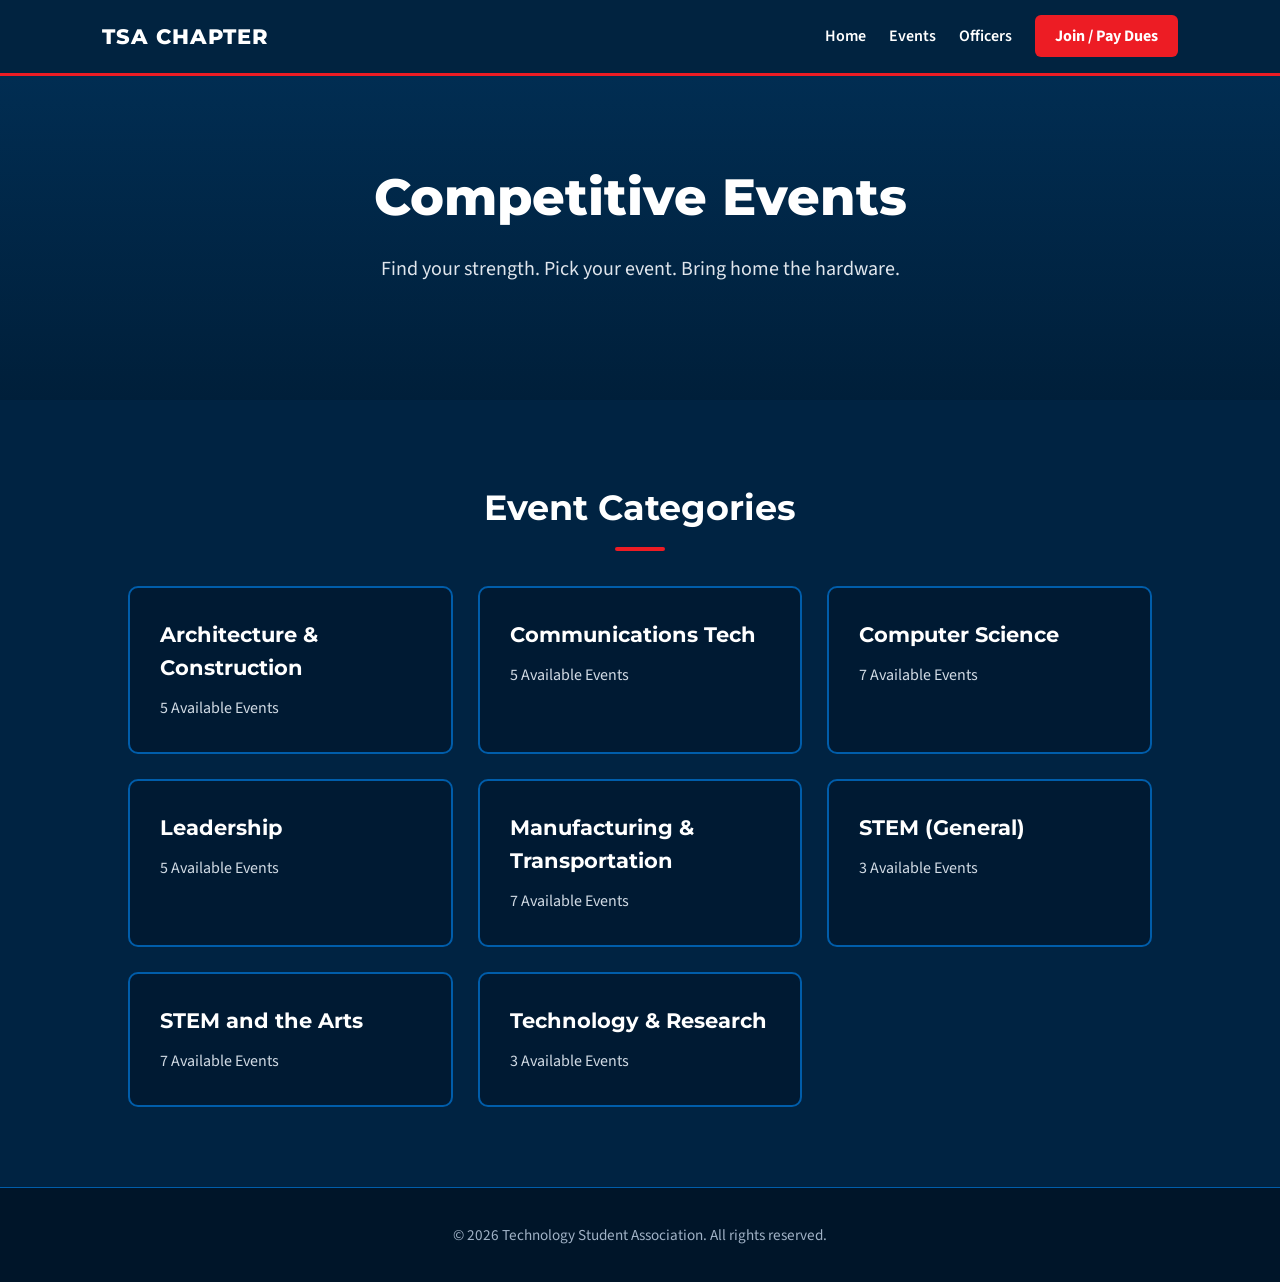
==== events.html @ 04e241da "Create events.html" ====
<!DOCTYPE html>
<html lang="en">
<head>
    <meta charset="UTF-8">
    <meta name="viewport" content="width=device-width, initial-scale=1.0">
    <title>Competitive Events | TSA Chapter</title>
    <link rel="stylesheet" href="style.css">
</head>
<body>

    <header>
        <div class="logo">TSA Chapter</div>
        <nav>
            <a href="index.html">Home</a>
            <a href="events.html">Events</a>
            <a href="index.html#officers">Officers</a>
            <a href="index.html#join" class="btn-join">Join / Pay Dues</a>
        </nav>
    </header>

    <section class="hero" style="padding: 80px 20px; border-bottom: none;">
        <h1>Competitive Events</h1>
        <p>Find your strength. Pick your event. Bring home the hardware.</p>
    </section>

    <section class="container alt-bg">
        <h2>Event Categories</h2>
        <div class="grid">
            
            <div class="card">
                <h3>Architecture & Construction</h3>
                <p>5 Available Events</p>
                </div>

            <div class="card">
                <h3>Communications Tech</h3>
                <p>5 Available Events</p>
            </div>

            <div class="card">
                <h3>Computer Science</h3>
                <p>7 Available Events</p>
            </div>

            <div class="card">
                <h3>Leadership</h3>
                <p>5 Available Events</p>
            </div>

            <div class="card">
                <h3>Manufacturing & Transportation</h3>
                <p>7 Available Events</p>
            </div>

            <div class="card">
                <h3>STEM (General)</h3>
                <p>3 Available Events</p>
            </div>

            <div class="card">
                <h3>STEM and the Arts</h3>
                <p>7 Available Events</p>
            </div>

            <div class="card">
                <h3>Technology & Research</h3>
                <p>3 Available Events</p>
            </div>

        </div>
    </section>

    <footer>
        <p>&copy; 2026 Technology Student Association. All rights reserved.</p>
    </footer>

</body>
</html>
---- style.css ----
/* Import Fonts: Source Sans 3 & Montserrat (Proxima Nova alternative) */
@import url('https://fonts.googleapis.com/css2?family=Montserrat:wght@600;700;800&family=Source+Sans+3:ital,wght@0,300;0,400;0,600;1,400&display=swap');

/* Global Styles */
* {
    margin: 0;
    padding: 0;
    box-sizing: border-box;
}

body {
    background-color: #012d52; /* Primary Deep Blue Background */
    color: #ffffff;            /* White Main Text */
    font-family: 'Source Sans 3', -apple-system, BlinkMacSystemFont, sans-serif;
    line-height: 1.6;
}

/* Headings use the Proxima Nova style font */
h1, h2, h3, h4, h5, h6, .logo {
    font-family: 'Montserrat', -apple-system, BlinkMacSystemFont, sans-serif;
}

/* Header & Navigation */
header {
    display: flex;
    justify-content: space-between;
    align-items: center;
    padding: 20px 8%;
    background-color: #012340; /* Slightly darker shade for header contrast */
    border-bottom: 3px solid #ed1c24; /* Red Accent Line */
    position: sticky;
    top: 0;
    z-index: 100;
}

.logo {
    font-weight: 800;
    font-size: 1.3rem;
    color: #ffffff;
    letter-spacing: 1px;
    text-transform: uppercase;
}

nav a {
    color: #ffffff;
    text-decoration: none;
    margin-left: 20px;
    font-size: 1rem;
    font-weight: 600;
    transition: color 0.2s ease;
}

nav a:hover {
    color: #ed1c24; /* Red hover accent */
}

.btn-join {
    background-color: #ed1c24; /* Primary Red Accent */
    color: #ffffff !important;
    padding: 10px 20px;
    border-radius: 6px;
    font-weight: 700;
    transition: background 0.2s ease, transform 0.2s ease;
}

.btn-join:hover {
    background-color: #c4131a;
    transform: translateY(-1px);
}

/* Hero Section */
.hero {
    padding: 110px 20px;
    text-align: center;
    background: linear-gradient(180deg, #012d52 0%, #001f3a 100%);
    border-bottom: 2px solid #005daa; /* Secondary Blue Accent */
}

.hero h1 {
    font-size: 3.2rem;
    font-weight: 800;
    margin-bottom: 15px;
    color: #ffffff;
}

.hero p {
    font-size: 1.25rem;
    color: #e0e6ed;
    max-width: 650px;
    margin: 0 auto 35px auto;
}

/* Buttons */
.btn-main {
    display: inline-block;
    background-color: #ed1c24; /* Red Accent */
    color: #ffffff;
    padding: 14px 32px;
    border-radius: 6px;
    text-decoration: none;
    font-family: 'Montserrat', sans-serif;
    font-weight: 700;
    font-size: 1rem;
    box-shadow: 0 4px 14px rgba(237, 28, 36, 0.3);
    transition: background 0.2s ease, transform 0.2s ease;
}

.btn-main:hover {
    background-color: #c4131a;
    transform: translateY(-2px);
}

/* Containers & Layout */
.container {
    padding: 80px 10%;
}

.alt-bg {
    background-color: #002342; /* Soft contrast tone for sections */
}

.text-center {
    text-align: center;
}

h2 {
    font-size: 2.2rem;
    font-weight: 700;
    margin-bottom: 35px;
    text-align: center;
    color: #ffffff;
    position: relative;
}

/* Red accent bar under section titles */
h2::after {
    content: '';
    display: block;
    width: 50px;
    height: 4px;
    background-color: #ed1c24;
    margin: 10px auto 0 auto;
    border-radius: 2px;
}

/* Cards Grid */
.grid {
    display: grid;
    grid-template-columns: repeat(auto-fit, minmax(280px, 1fr));
    gap: 25px;
}

.card {
    background-color: #001a33;
    padding: 30px;
    border-radius: 10px;
    border: 2px solid #005daa; /* Secondary Blue Accent Border */
    transition: transform 0.2s ease, border-color 0.2s ease, box-shadow 0.2s ease;
}

.card:hover {
    transform: translateY(-4px);
    border-color: #ed1c24; /* Switches to Red Accent on hover */
    box-shadow: 0 8px 20px rgba(0, 0, 0, 0.3);
}

.card h3 {
    margin-bottom: 12px;
    color: #ffffff;
    font-size: 1.3rem;
}

.card p {
    color: #d1dbe5;
    font-size: 1rem;
}

/* Footer */
footer {
    text-align: center;
    padding: 35px;
    background-color: #001529;
    color: #a0b2c6;
    font-size: 0.95rem;
    border-top: 1px solid #005daa;
}
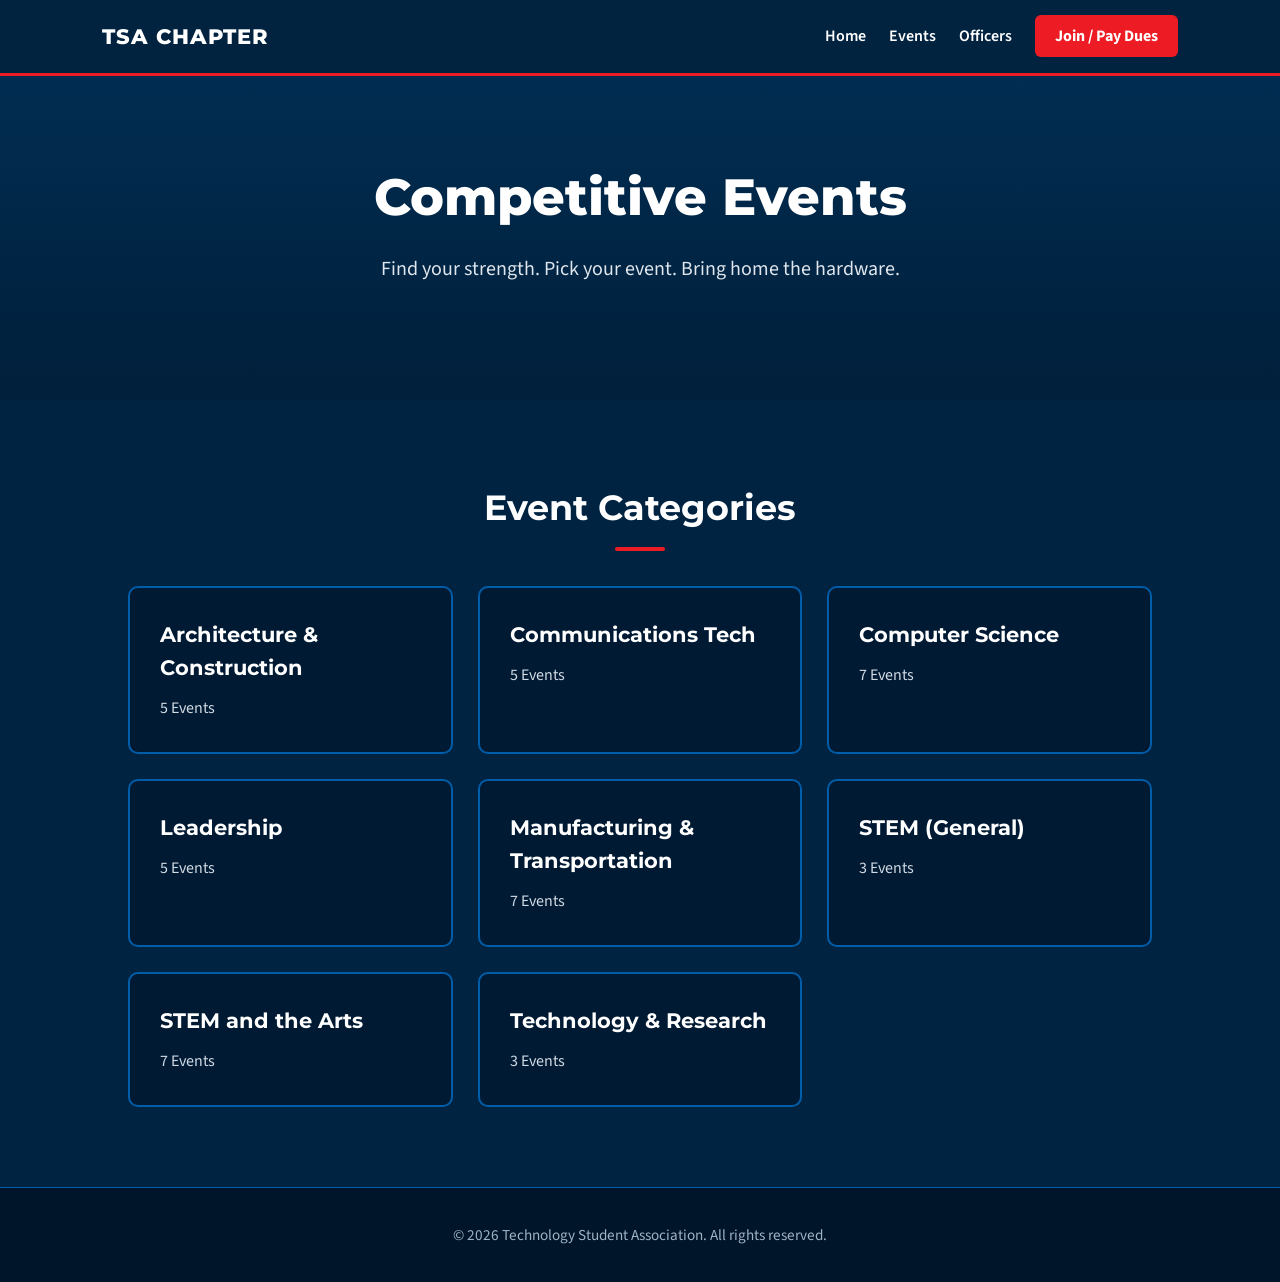
==== commit 90af8c21: "added database" ====
--- a/events.html
+++ b/events.html
@@ -23,56 +23,55 @@
         <p>Find your strength. Pick your event. Bring home the hardware.</p>
     </section>
 
-    <section class="container alt-bg">
+    <section id="main-categories" class="container alt-bg">
         <h2>Event Categories</h2>
         <div class="grid">
-            
-            <div class="card">
+            <div class="card category-card" onclick="showCategory('Architecture & Construction')">
                 <h3>Architecture & Construction</h3>
-                <p>5 Available Events</p>
-                </div>
+                <p>5 Events</p>
+            </div>
+            <div class="card category-card" onclick="showCategory('Communications Tech')">
+                <h3>Communications Tech</h3>
+                <p>5 Events</p>
+            </div>
+            <div class="card category-card" onclick="showCategory('Computer Science')">
+                <h3>Computer Science</h3>
+                <p>7 Events</p>
+            </div>
+            <div class="card category-card" onclick="showCategory('Leadership')">
+                <h3>Leadership</h3>
+                <p>5 Events</p>
+            </div>
+            <div class="card category-card" onclick="showCategory('Manufacturing & Transportation')">
+                <h3>Manufacturing & Transportation</h3>
+                <p>7 Events</p>
+            </div>
+            <div class="card category-card" onclick="showCategory('STEM (General)')">
+                <h3>STEM (General)</h3>
+                <p>3 Events</p>
+            </div>
+            <div class="card category-card" onclick="showCategory('STEM and the Arts')">
+                <h3>STEM and the Arts</h3>
+                <p>7 Events</p>
+            </div>
+            <div class="card category-card" onclick="showCategory('Technology & Research')">
+                <h3>Technology & Research</h3>
+                <p>3 Events</p>
+            </div>
+        </div>
+    </section>
 
-            <div class="card">
-                <h3>Communications Tech</h3>
-                <p>5 Available Events</p>
+    <section id="category-details" class="container alt-bg hidden">
+        <button class="back-btn" onclick="showMain()">&#8592; Back to Categories</button>
+        <h2 id="detail-title">Category Name</h2>
+        <div id="detail-grid" class="grid">
             </div>
-
-            <div class="card">
-                <h3>Computer Science</h3>
-                <p>7 Available Events</p>
-            </div>
-
-            <div class="card">
-                <h3>Leadership</h3>
-                <p>5 Available Events</p>
-            </div>
-
-            <div class="card">
-                <h3>Manufacturing & Transportation</h3>
-                <p>7 Available Events</p>
-            </div>
-
-            <div class="card">
-                <h3>STEM (General)</h3>
-                <p>3 Available Events</p>
-            </div>
-
-            <div class="card">
-                <h3>STEM and the Arts</h3>
-                <p>7 Available Events</p>
-            </div>
-
-            <div class="card">
-                <h3>Technology & Research</h3>
-                <p>3 Available Events</p>
-            </div>
-
-        </div>
     </section>
 
     <footer>
         <p>&copy; 2026 Technology Student Association. All rights reserved.</p>
     </footer>
 
+    <script src="script.js"></script>
 </body>
-</html>
+</html>
--- a/style.css
+++ b/style.css
@@ -184,3 +184,74 @@
     font-size: 0.95rem;
     border-top: 1px solid #005daa;
 }
+
+/* --- New Event Page Specific Styles --- */
+
+/* Utility Classes for JS toggling */
+.hidden {
+    display: none !important;
+}
+
+.fade-enter {
+    animation: fadeIn 0.4s ease-out forwards;
+}
+
+@keyframes fadeIn {
+    from {
+        opacity: 0;
+        transform: translateY(15px);
+    }
+    to {
+        opacity: 1;
+        transform: translateY(0);
+    }
+}
+
+/* Category Card Click State */
+.category-card {
+    cursor: pointer;
+}
+
+/* The Red Accent Tag */
+.tag-red {
+    display: inline-block;
+    background-color: #ed1c24;
+    color: #ffffff;
+    padding: 4px 10px;
+    border-radius: 4px;
+    font-size: 0.75rem;
+    font-weight: 800;
+    letter-spacing: 0.5px;
+    margin-bottom: 15px;
+    text-transform: uppercase;
+}
+
+/* Event Specific Details (Bullet Points) */
+.event-details p {
+    font-size: 0.95rem;
+    margin-bottom: 8px;
+    line-height: 1.4;
+    color: #d1dbe5;
+}
+
+.event-details strong {
+    color: #ffffff;
+}
+
+/* Back Button */
+.back-btn {
+    background: none;
+    border: none;
+    color: #005daa;
+    font-size: 1.1rem;
+    cursor: pointer;
+    font-family: 'Montserrat', sans-serif;
+    font-weight: 700;
+    margin-bottom: 25px;
+    transition: color 0.2s ease, transform 0.2s ease;
+}
+
+.back-btn:hover {
+    color: #ed1c24;
+    transform: translateX(-4px);
+}
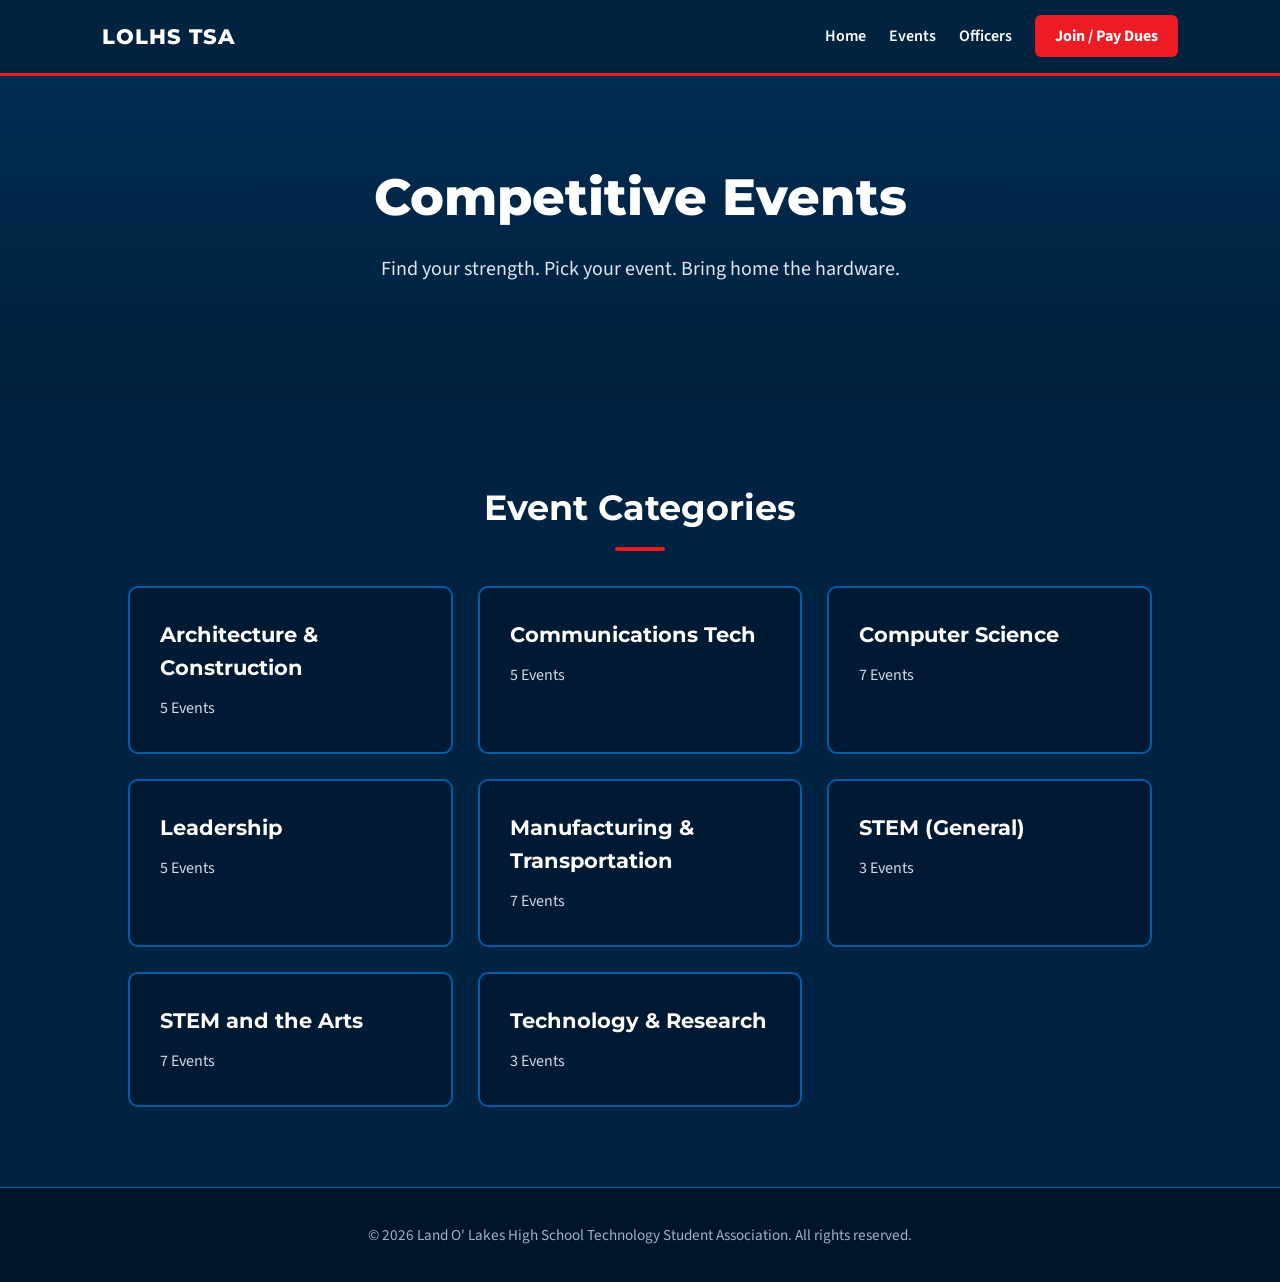
==== commit 5f67917e: "rebranded" ====
--- a/events.html
+++ b/events.html
@@ -3,13 +3,13 @@
 <head>
     <meta charset="UTF-8">
     <meta name="viewport" content="width=device-width, initial-scale=1.0">
-    <title>Competitive Events | TSA Chapter</title>
+    <title>Competitive Events | LOLHS TSA</title>
     <link rel="stylesheet" href="style.css">
 </head>
 <body>
 
     <header>
-        <div class="logo">TSA Chapter</div>
+        <div class="logo">LOLHS TSA</div>
         <nav>
             <a href="index.html">Home</a>
             <a href="events.html">Events</a>
@@ -69,7 +69,7 @@
     </section>
 
     <footer>
-        <p>&copy; 2026 Technology Student Association. All rights reserved.</p>
+        <p>&copy; 2026 Land O' Lakes High School Technology Student Association. All rights reserved.</p>
     </footer>
 
     <script src="script.js"></script>
--- a/style.css
+++ b/style.css
@@ -1,5 +1,5 @@
-/* Import Fonts: Source Sans 3 & Montserrat (Proxima Nova alternative) */
-@import url('https://fonts.googleapis.com/css2?family=Montserrat:wght@600;700;800&family=Source+Sans+3:ital,wght@0,300;0,400;0,600;1,400&display=swap');
+/* Import Fonts: Source Sans 3, Montserrat, and Anton */
+@import url('https://fonts.googleapis.com/css2?family=Anton&family=Montserrat:wght@600;700;800&family=Source+Sans+3:ital,wght@0,300;0,400;0,600;1,400&display=swap');
 
 /* Global Styles */
 * {
@@ -255,3 +255,158 @@
     color: #ed1c24;
     transform: translateX(-4px);
 }
+
+/* --- Cinematic Officer Showcase --- */
+.officer-showcase {
+    display: flex;
+    width: 100%;
+    height: 85vh; /* 85% of the screen height */
+    border-radius: 12px;
+    overflow: hidden;
+    box-shadow: 0 15px 35px rgba(0,0,0,0.5);
+}
+
+.officer {
+    flex: 1;
+    position: relative;
+    overflow: hidden;
+    cursor: pointer;
+    transition: flex .55s cubic-bezier(.77,0,.18,1);
+    background: linear-gradient(180deg, rgba(255,255,255,.06), rgba(0,0,0,.18));
+    border-left: 1px solid rgba(255,255,255,.15);
+}
+
+.officer:first-child {
+    border-left: none;
+}
+
+/* Expand on Hover OR Click */
+.officer:hover, .officer.active {
+    flex: 4;
+}
+
+.officer.inactive {
+    flex: .65;
+}
+
+.photo {
+    position: absolute;
+    inset: 0;
+    background-size: cover;
+    background-position: center 20%;
+    filter: brightness(.55) grayscale(40%);
+    transition: .45s;
+    z-index: 1;
+}
+
+/* Adjust photo brightness when expanded */
+.officer:hover .photo, .officer.active .photo {
+    filter: brightness(.45) grayscale(0%);
+}
+
+.white-bar {
+    position: absolute;
+    left: 0;
+    top: 0;
+    width: 4px;
+    height: 100%;
+    background: #ed1c24; /* Swapped to TSA Red */
+    opacity: 0;
+    transition: .3s;
+    z-index: 2;
+}
+
+/* Hide the red bar when expanded */
+.officer:hover .white-bar, .officer.active .white-bar {
+    opacity: 0;
+}
+
+.vertical-name {
+    position: absolute;
+    left: 50%;
+    top: 50%;
+    transform: translate(-50%,-50%) rotate(-90deg);
+    white-space: nowrap;
+    font-family: 'Anton', sans-serif;
+    letter-spacing: 3px;
+    font-size: 1.1rem;
+    color: rgba(255,255,255,.7);
+    transition: .35s;
+    pointer-events: none;
+    z-index: 2;
+}
+
+/* Hide the vertical role text when expanded */
+.officer:hover .vertical-name, .officer.active .vertical-name {
+    opacity: 0;
+}
+
+.content {
+    position: absolute;
+    left: 0;
+    right: 0;
+    bottom: 0;
+    opacity: 0;
+    transition: .35s;
+    pointer-events: none;
+    z-index: 3;
+    transform: translateY(20px);
+}
+
+/* Reveal the Name/Role panel when expanded */
+.officer:hover .content, .officer.active .content {
+    opacity: 1;
+    pointer-events: auto;
+    transform: translateY(0);
+}
+
+.title-panel {
+    background: rgba(1, 45, 82, 0.95); /* TSA Dark Blue */
+    padding: 20px;
+    border-top: 3px solid #ed1c24;
+}
+
+.title-panel .name {
+    font-family: 'Anton', sans-serif;
+    color: white;
+    font-size: 2rem;
+    letter-spacing: 1.5px;
+    text-transform: uppercase;
+    line-height: 1;
+}
+
+.title-panel .role {
+    font-family: 'Montserrat', sans-serif;
+    font-weight: 700;
+    margin-top: 5px;
+    font-size: 0.85rem;
+    letter-spacing: 3px;
+    text-transform: uppercase;
+    color: #ed1c24; /* Red accent */
+}
+
+.close {
+    position: absolute;
+    top: 15px;
+    right: 15px;
+    width: 35px;
+    height: 35px;
+    border-radius: 50%;
+    background: #ed1c24;
+    color: white;
+    display: flex;
+    align-items: center;
+    justify-content: center;
+    font-family: 'Montserrat', sans-serif;
+    font-size: 16px;
+    font-weight: bold;
+    opacity: 0;
+    transition: .3s;
+    z-index: 4;
+    cursor: pointer;
+    box-shadow: 0 4px 10px rgba(0,0,0,0.3);
+}
+
+.officer.active .close {
+    opacity: 1;
+}
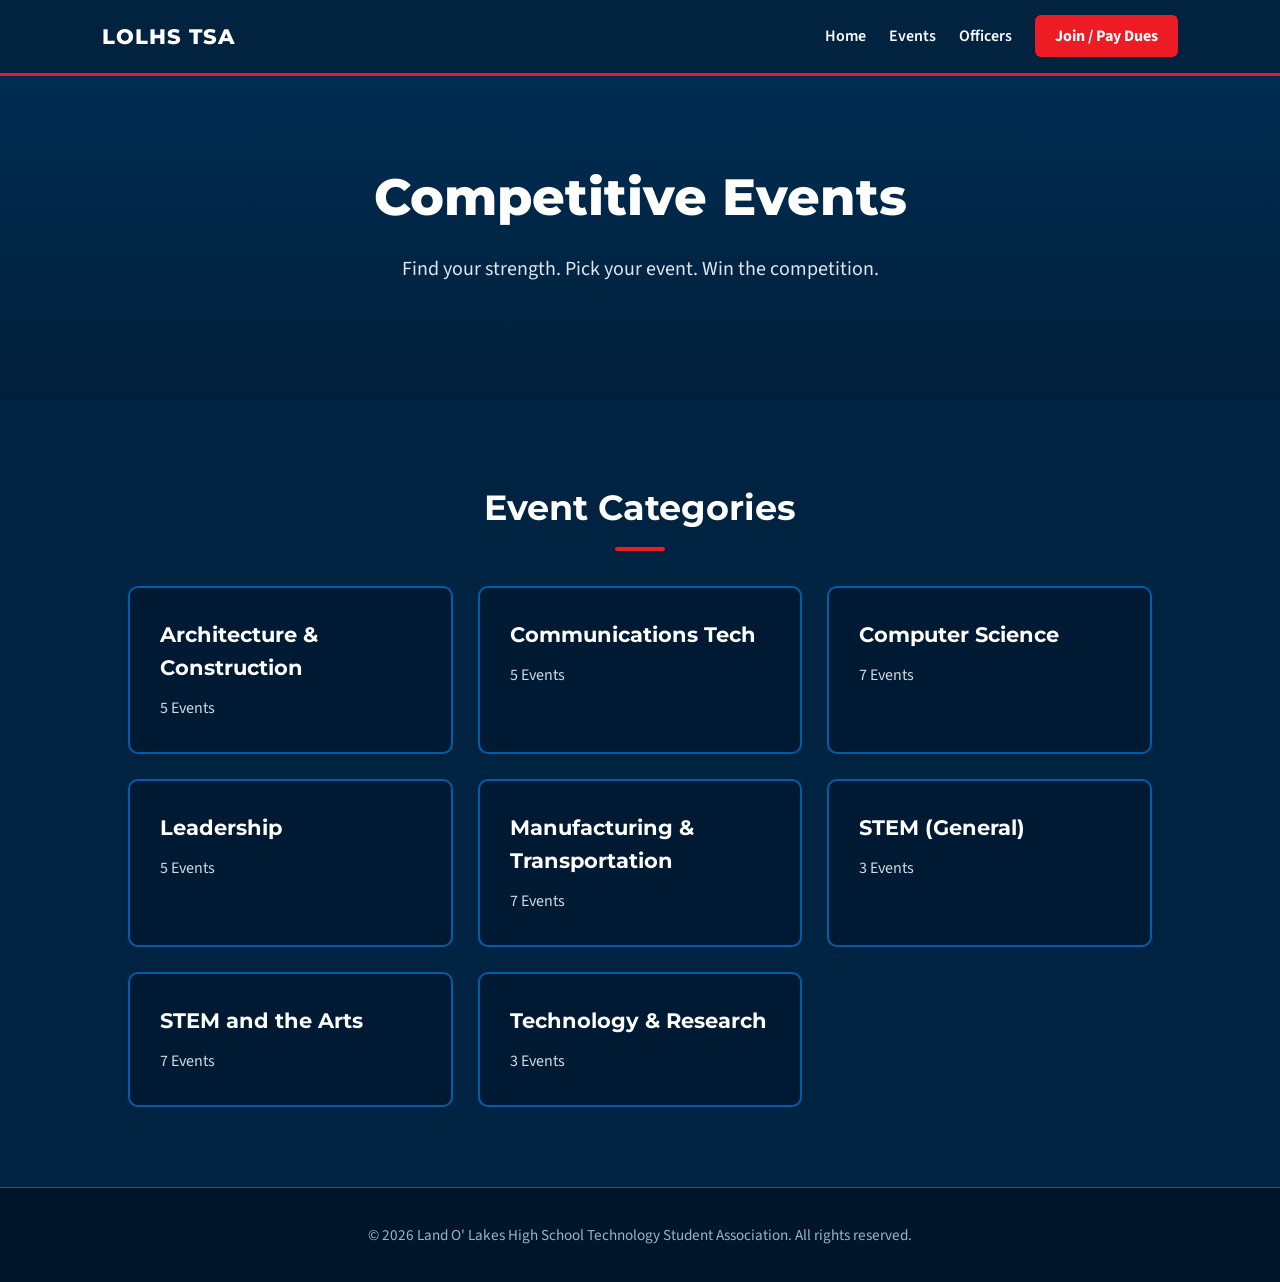
==== commit 9ba30c07: "major" ====
--- a/events.html
+++ b/events.html
@@ -1,11 +1,14 @@
 <!DOCTYPE html>
 <html lang="en">
-<head>
-    <meta charset="UTF-8">
-    <meta name="viewport" content="width=device-width, initial-scale=1.0">
-    <title>Competitive Events | LOLHS TSA</title>
-    <link rel="stylesheet" href="style.css">
-</head>
+    <head>
+        <meta charset="UTF-8">
+        <meta name="viewport" content="width=device-width, initial-scale=1.0">
+        <title>Competitive Events| LOLHS TSA</title>
+        
+        <link rel="icon" type="image/png" href="favicon.png">
+        
+        <link rel="stylesheet" href="style.css">
+    </head>
 <body>
 
     <header>
@@ -20,7 +23,7 @@
 
     <section class="hero" style="padding: 80px 20px; border-bottom: none;">
         <h1>Competitive Events</h1>
-        <p>Find your strength. Pick your event. Bring home the hardware.</p>
+        <p>Find your strength. Pick your event. Win the competition.</p>
     </section>
 
     <section id="main-categories" class="container alt-bg">
